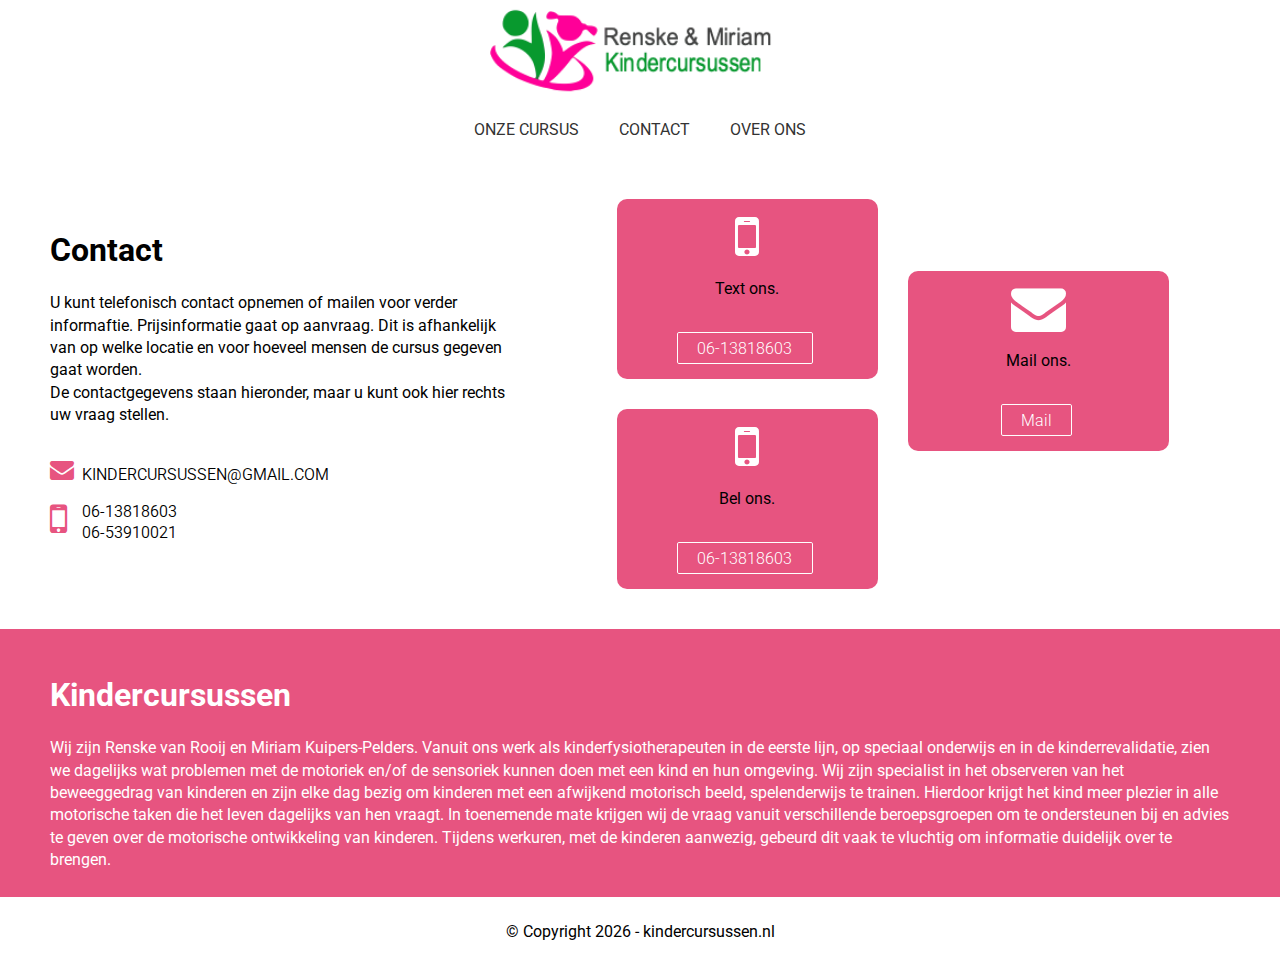
==== contact.html @ e48e3932 "Op mobiel kan je nu ook terug naar hoofdpagina" ====
<!DOCTYPE html>
<html lang="nl" dir="ltr">
  <head>
    <meta charset="utf-8">
    <meta name="viewport" content="width=device-width, initial-scale=1">
    <link href="https://fonts.googleapis.com/css2?family=Roboto:ital,wght@0,100;0,300;0,400;0,500;0,700;0,900;1,100;1,300;1,400;1,500;1,700;1,900&display=swap" rel="stylesheet">
    <link rel="stylesheet" href="https://cdnjs.cloudflare.com/ajax/libs/font-awesome/4.7.0/css/font-awesome.min.css">
    <!--STYLESHEETS-->
    <link rel="stylesheet" href="style/all_style.css">
    <link rel="stylesheet" href="style/nav_style.css">
    <link rel="stylesheet" href="style/contact_style.css">
    <link rel="stylesheet" href="style/footer_style.css">
    <!--FAVICON ICON STYLE-->
    <link rel="apple-touch-icon" sizes="180x180" href="img/favicon_io/apple-touch-icon.png">
    <link rel="icon" type="image/png" sizes="32x32" href="img/favicon_io/favicon-32x32.png">
    <link rel="icon" type="image/png" sizes="16x16" href="img/favicon_io/favicon-16x16.png">
    <link rel="manifest" href="img/favicon_io/site.webmanifest">
    <!--JAVA FILES-->
    <script src="js/java.js"></script>
    <!--TITLE-->
    <title>Kindercursussen</title>
  </head>
  <body id="body" class="">
    <div class="body_wrapper">
      <!--NAVIGATION BAR-->
      <nav>
        <a href="index2.html"><img class="logo" src="img/logo_kindercursussen-no_bg.png" alt="logo"></a>
        <ul id="navMenu" class="nav-menu">
          <li><a href="onze_cursus.html">Onze cursus</a></li>
          <li><a href="contact.html">Contact</a></li>
          <li><a href="over_ons.html">Over ons</a></li>
        </ul>
        <img id="burgerIcon" class="burger_icon" src="img/burger_icon.png" alt='burger_image' onclick="burger_open_close()">
      </nav>
      <div id="navMenuBurger" class="navbar_burger">
        <div id="burgerTitle" class="title">Renkse & Miriam<br><span class="green_color">Kindercursussen</span></div>
        <ul id="menuBurger" class="nav_menu_burger">
          <li><a href="onze_cursus.html">Onze cursus</a></li>
          <li><a href="contact.html">Contact</a></li>
          <li><a href="over_ons.html">Over ons</a></li>
        </ul>
      </div>
      <a href="index2.html"><img class="logo2" src="img/logo_kindercursussen-no_bg.png" alt="logo"></a>
      <!--NAVIGATION BAR END-->
    <!--CONTACT US-->
    <div class="contact_wrapper">
      <div class="top">
        <div class="top_header">
          <h1> Contact  </h1>
          <p> U kunt telefonisch contact opnemen of mailen voor verder informaftie. Prijsinformatie gaat op aanvraag. Dit is afhankelijk van op welke locatie en voor hoeveel mensen de cursus gegeven gaat worden.</p>
          <p>De contactgegevens staan hieronder, maar u kunt ook hier rechts uw vraag stellen.</p>
          </div>
          <div class="top_bulletpoints">
            <div>
              <ul class="bulletpoints_icons">
                <li> <i class="fa fa-envelope"></i></li>
                <li> <i class="fa fa-mobile-phone"></i></li>
              </ul>
            </div>
            <div>
              <ul class="bulletpoints">
                <li>kindercursussen@gmail.com</li>
                <li id="tel">06-13818603<br>06-53910021</li>
              </ul>
            </div>
          </div>
        </div>
<!--        <div class="container">-->
<!--          <form target="_blank" action="https://formspree.io/f/mayljlwj" method="POST">-->
<!--            <h1> Stel ons een vraag </h1>-->
<!--            <input type="text" id="fname" name="naam" placeholder="Uw naam">-->
<!--            <input type="email" id="mail" name="email" placeholder="E-mail Adres" required>-->
<!--            <textarea id="subj" name="bericht" placeholder="Stel hier uw vraag" required></textarea>-->
<!--            <input type="submit" value="Verzenden">-->
<!--          </form>-->
<!--        </div>-->
        <div class="container2">
          <div class="box"><i class="fa fa-mobile-phone"></i><br><p id="text">Text ons.</p><br><a href="#" class="button">06-13818603</a></div>
          <div class="box box2"><i class="fa fa-envelope"></i><br><p id="text">Mail ons.</p><br><a href="mailto:kindercursussen@gmail.com" class="button">Mail</a></div>
          <div class="box"><i class="fa fa-mobile-phone"></i><br><p id="text">Bel ons.</p><br><a href="#" class="button">06-13818603</a></div>
        </div>
      </div>

      <div class="kindercursussen_wrapper">
        <h1>Kindercursussen</h1>
        Wij zijn Renske van Rooij en Miriam Kuipers-Pelders. Vanuit ons werk als kinderfysiotherapeuten in de eerste lijn, op speciaal onderwijs en in de kinderrevalidatie, zien we dagelijks wat problemen met de motoriek en/of de sensoriek kunnen doen met een kind en hun omgeving. Wij zijn specialist in het observeren van het beweeggedrag van kinderen en zijn elke dag bezig om kinderen met een afwijkend motorisch beeld, spelenderwijs te trainen. Hierdoor krijgt het kind meer plezier in alle motorische taken die het leven dagelijks van hen vraagt. In toenemende mate krijgen wij de vraag vanuit verschillende beroepsgroepen om te ondersteunen bij en advies te geven over de motorische ontwikkeling van kinderen. Tijdens werkuren, met de kinderen aanwezig, gebeurd dit vaak te vluchtig om informatie duidelijk over te brengen.
      </div>
    <!--CONTACT US END-->
    <!--FOOTER-->
    <footer>
      <p>&copy; Copyright <script>document.write(new Date().getFullYear())</script> - kindercursussen.nl </p>
    </footer>
    </div>
  </body>
</html>
---- style/all_style.css ----
* {
  padding: 0;
  margin: 0;
  font-family: 'Roboto';
  /* border: 1px solid red; */
}

/* deze styling is voor het deactiveren van horizontaal scrollen (voor mobile view) */
.body_wrapper {
  position: relative;
  overflow-x: hidden;
}
---- style/nav_style.css ----
/*--------------------------NAVIGATION BAR STYLE-------------------------------*/

nav {
  width: 100%;
  position: relative;
  z-index: 10;
}
nav .nav-menu {
  display: flex;
  justify-content: center;
  -webkit-justify-content: center;
  -moz-justify-content: center;
  text-transform: uppercase;
}
.logo {
  margin: 0px auto;
  height: 100px;
  display: block;
}
.logo2 {
  display: none;
  margin: 0px auto;
  height: 100px;
}
nav li {
  list-style-type: none;
  padding: 20px 20px;
  position: relative;
}
nav .nav-menu a {
  text-decoration: none;
  color: #333;
}
nav .nav-menu li:hover {
  box-shadow: inset 0px -2px 0px 0px #2a9df4;
  transition: box-shadow 0.5s;
}

nav .burger_icon {
  display: none;
  height: 30px;
  padding: 15px;
  width: auto;
  position: absolute;
  right: 0;
  top: 0;
}
.burger_check {
  position: absolute;
  top: 0;
  right: 0;
  width: 60px;
  height: 60px;
  display: none;
  z-index: 20;
  cursor: pointer;
}
.navbar_burger {
  width: 100%;
  height: 100vh;
  top: 0;
  z-index: 2;
  background-color: rgba(23,23,23,1);
  position: fixed;
  display: flex;
  align-items: center;
  -webkit-align-items: center;
  -moz-align-items: center;
  visibility: hidden;
  opacity: 0;
}
.navbar_burger .title {
  position: absolute;
  color: rgb(255,255,255);
  line-height: 0.8em;
  font-size: 1.9em;
  font-weight: 200;
  top: 80px;
  text-align: center;
  width: 100%;
  opacity: 0;
}
.nav_menu_burger {
  opacity: 0;
}
.navbar_burger ul {
  font-size: 1.7em;
  font-weight: 100;
}
.navbar_burger li {
  list-style-type: none;
  padding: 15px 20px;
  text-transform: uppercase;
}
.navbar_burger ul a {
  text-decoration: none;
  color: rgb(200,200,200);
}
.navbar_burger ul li a:hover {
  color: #DDA;
  transition: color 0.5s;
}


/*--------------------------RESPONSIVE NAVIGATION BAR STYLE-------------------------------*/

@media only screen and (max-width: 700px) {
  nav .burger_icon {
    display: block;
  }
  nav .nav-menu {
    display: none;
  }
  .logo {
    display: none;
  }
  .logo2 {
    display: block;
    margin: 0px;
    height: 60px;
  }
  .responsive {
    visibility: visible;
    opacity: 1;
    transition: opacity 0.5s;
  }
  .pos {
    position: fixed !important;
  }
  .opacity {
    opacity: 1 !important;
    transition: opacity 1s;
  }
  .overflowY {
    overflow-y: hidden;
  }
}


/*-------SPAN COLORS--------*/
.green_color {
  color: rgba(8,153,46,1);
}
---- style/contact_style.css ----
/*-----------CONTACT STYLE-----------*/
.contact_wrapper {
  display: flex;
  position: relative;
  width: 100%;
  padding: 25px;
  box-sizing: border-box;
}

.top {
  width: 45%;
  padding: 25px;
  padding-right: 40px;
  margin-right: 40px;
  box-sizing: border-box;
}

.top_header {
  margin-bottom: 20px;
  line-height: 1.4em;
}
.top_header h1 {
  line-height: 2.6;
}

.top_bulletpoints {
  display: flex;
}
.bulletpoints_icons {
  list-style-type: none;
  margin-right: 8px;
}
.bulletpoints_icons li {
  line-height: 2;
  margin-top: 10px;
}
#tel {
  line-height: 1.3;
}
.bulletpoints {
  list-style-type: none;
  text-transform: uppercase;
  font-weight: 350;
}
.bulletpoints li {
  line-height: 2.2;
  margin-top: 10px;
}
.fa-map-marker, .fa-mobile-phone, .fa-envelope {
  color: rgba(231,84,128,1);
}
.fa-mobile-phone {
  font-size: 40px;
}
.fa-map-marker {
  font-size: 30px;
}
.fa-envelope {
  font-size: 24px;
}

.container {
  width: 50%;
  position: absolute;
  box-shadow: 0px 0px 20px 1px rgba(0,0,0,0.2);
  transform: translate(0, 40px);
  background-color: rgba(255,255,255,1);
  right: 25px;
}

.kindercursussen_wrapper  {
  padding: 25px 50px;
  color: white;
  line-height: 1.4em;
  background-color: rgb(231,84,128);
}
.kindercursussen_wrapper h1 {
  line-height: 2.6;
}

.container form {
  padding: 25px;
  margin: 25px;
}
.container input[type=text], .container input[type=email], .container input[type=tel], #subj {
  box-sizing: border-box;
  width: 100%;
  padding: 10px;
  margin-top: 5px;
  margin-bottom: 10px;
  resize: none;
  border: 1px solid rgb(231,84,128);
  background-color: rgba(231,84,128,0.05);
}
.container input[type=text]:focus, .container input[type=email]:focus, .container input[type=tel]:focus, #subj:focus {
  outline: none;
  border: 1px solid rgba(231,84,128,0.5);
  background-color: rgba(231,84,128,0.1);
}
#subj {
  height: 85px;
}
.container input[type=submit] {
  width: 100%;
  border: none;
  padding: 10px;
  color: white;
  text-transform: uppercase;
  font-weight: 400;
  font-size: 15px;
  background-color: rgba(231,84,128,1);
}
.container input[type=submit]:hover {
  background-color: rgba(231,84,128,0.8);
  cursor: pointer;
}

/*-----------BOX STYLE----------- */

.container2 {
  display: flex;
  width: 55%;
  flex-wrap: wrap;
}
.container2 .fa-map-marker, .container2 .fa-mobile-phone, .container2 .fa-envelope {
  color: rgb(255, 255, 255);
  font-size: 55px;
  /* transform: translateY(-20px); */
}

.box {
  width: 40%;
  box-sizing: border-box;
  text-align: center;
  margin: 15px;
  padding: 10px;
  background-color: rgb(231,84,128);
  border-radius: 10px;
}
.box2 {  
  transform: translateY(40%);
}
p#text {
  padding: 15px 0;
}
a.button {
  display:inline-block;
  padding:0.35em 1.2em;
  border:0.1em solid #FFFFFF;
  margin:0 0.3em 0.3em 0;
  border-radius:0.12em;
  box-sizing: border-box;
  text-decoration:none;
  font-family:'Roboto',sans-serif;
  font-weight:300;
  color:#FFFFFF;
  text-align:center;
  transition: all 0.2s;
}
a.button:hover{
  color:rgb(231,84,128);
  background-color:#FFFFFF;
  cursor: pointer;
}

/*-----------BOX STYLE END----------- */

/*-----------CONTACT US RESPONSIVE STYLE----------- */

@media only screen and (max-width: 700px) {
  .contact_wrapper {
    flex-direction: column;
    box-sizing: border-box;
  }
  .top {
    width: 100%;
    padding: 0 0 25px;
  }
  .container {
    width: 100%;
    position: static;
    transform: translate(0, 0);
  }
  .container2 {
    display: flex;
    width: 100%;
    flex-wrap: nowrap;
  }
  .box {
    width: 100%;
    box-sizing: border-box;
    text-align: center;
    margin: 5px;
    padding: 10px;
    background-color: rgb(231,84,128);
    border-radius: 10px;
  }
  .box2 {  
    transform: translateY(0);
  }
}

/*-----------CONTACT US RESPONSIVE STYLE END----------- */
---- style/footer_style.css ----
footer p {
  padding: 25px;
  text-align: center;
}
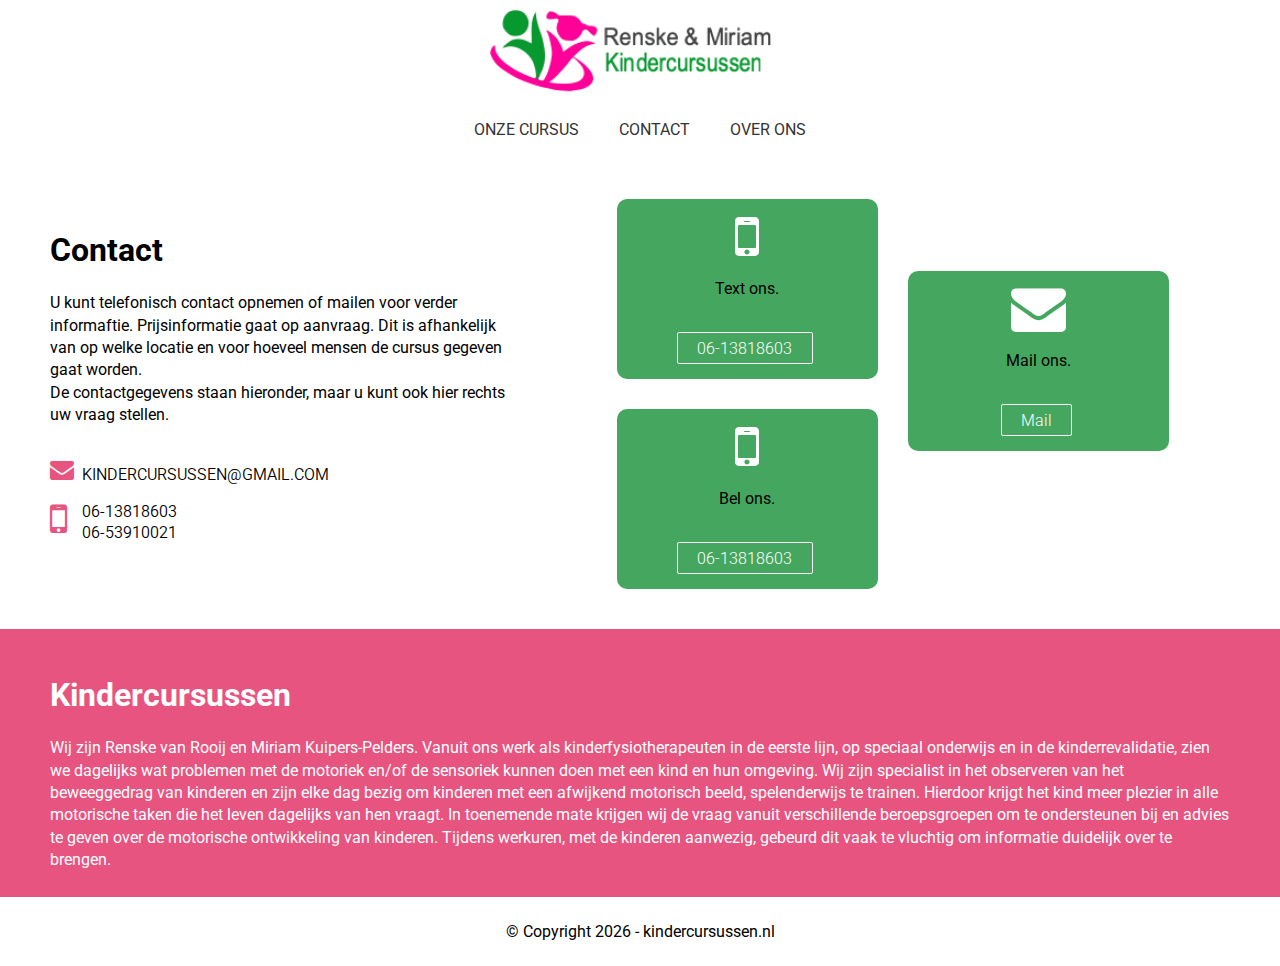
==== commit 0b8457fd: "Paar website verbeteringen" ====
--- a/contact.html
+++ b/contact.html
@@ -2,6 +2,8 @@
 <html lang="nl" dir="ltr">
   <head>
     <meta charset="utf-8">
+    <meta name="description" content="Hier vindt u informatie over the cursus die wij geven. Deze cursus is gefocused op kinderfysiotherapeuten." />
+    <meta name="keywords" content="cursus, cursussen, kindercursussen, fysiotherapie, fysio" />
     <meta name="viewport" content="width=device-width, initial-scale=1">
     <link href="https://fonts.googleapis.com/css2?family=Roboto:ital,wght@0,100;0,300;0,400;0,500;0,700;0,900;1,100;1,300;1,400;1,500;1,700;1,900&display=swap" rel="stylesheet">
     <link rel="stylesheet" href="https://cdnjs.cloudflare.com/ajax/libs/font-awesome/4.7.0/css/font-awesome.min.css">
@@ -20,7 +22,7 @@
     <!--TITLE-->
     <title>Kindercursussen</title>
   </head>
-  <body id="body" class="">
+  <body id="body">
     <div class="body_wrapper">
       <!--NAVIGATION BAR-->
       <nav>
--- a/style/contact_style.css
+++ b/style/contact_style.css
@@ -134,7 +134,7 @@
   text-align: center;
   margin: 15px;
   padding: 10px;
-  background-color: rgb(231,84,128);
+  background-color: rgb(69, 167, 95);
   border-radius: 10px;
 }
 .box2 {  
@@ -158,7 +158,7 @@
   transition: all 0.2s;
 }
 a.button:hover{
-  color:rgb(231,84,128);
+  color:rgb(69, 167, 95);
   background-color:#FFFFFF;
   cursor: pointer;
 }
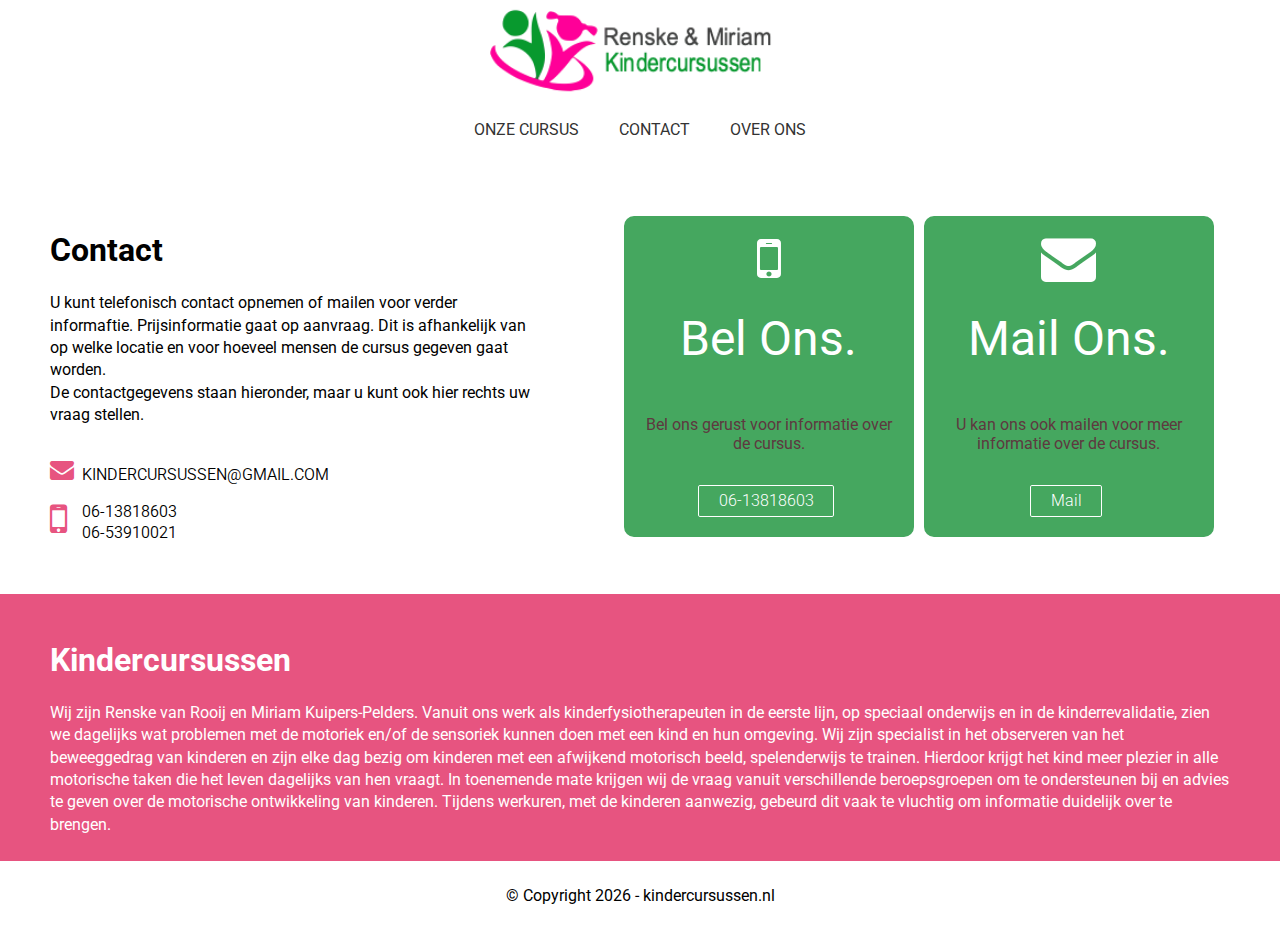
==== commit 8a8b6215: "Derde versie van de contact pagina" ====
--- a/contact.html
+++ b/contact.html
@@ -67,19 +67,23 @@
             </div>
           </div>
         </div>
-<!--        <div class="container">-->
-<!--          <form target="_blank" action="https://formspree.io/f/mayljlwj" method="POST">-->
-<!--            <h1> Stel ons een vraag </h1>-->
-<!--            <input type="text" id="fname" name="naam" placeholder="Uw naam">-->
-<!--            <input type="email" id="mail" name="email" placeholder="E-mail Adres" required>-->
-<!--            <textarea id="subj" name="bericht" placeholder="Stel hier uw vraag" required></textarea>-->
-<!--            <input type="submit" value="Verzenden">-->
-<!--          </form>-->
-<!--        </div>-->
-        <div class="container2">
+       <!-- <div class="container">
+         <form target="_blank" action="https://formspree.io/f/mayljlwj" method="POST">
+           <h1> Stel ons een vraag </h1>
+           <input type="text" id="fname" name="naam" placeholder="Uw naam">
+           <input type="email" id="mail" name="email" placeholder="E-mail Adres" required>
+           <textarea id="subj" name="bericht" placeholder="Stel hier uw vraag" required></textarea>
+           <input type="submit" value="Verzenden">
+         </form>
+        </div> -->
+        <!-- <div class="container2">
           <div class="box"><i class="fa fa-mobile-phone"></i><br><p id="text">Text ons.</p><br><a href="#" class="button">06-13818603</a></div>
           <div class="box box2"><i class="fa fa-envelope"></i><br><p id="text">Mail ons.</p><br><a href="mailto:kindercursussen@gmail.com" class="button">Mail</a></div>
           <div class="box"><i class="fa fa-mobile-phone"></i><br><p id="text">Bel ons.</p><br><a href="#" class="button">06-13818603</a></div>
+        </div> -->
+        <div class="container3">
+          <div class="rectangle"><i class="fa fa-mobile-phone"></i><p class="title">Bel Ons.</p><p class="content">Bel ons gerust voor informatie over de cursus.</p><a href="tel:0613818603" class="button">06-13818603</a></div>
+          <div class="rectangle"><i class="fa fa-envelope"></i><p class="title">Mail Ons.</p><p class="content">U kan ons ook mailen voor meer informatie over de cursus.</p><a href="mailto:kindercursussen@gmail.com" class="button">Mail</a></div>
         </div>
       </div>
 
--- a/style/nav_style.css
+++ b/style/nav_style.css
@@ -1,7 +1,7 @@
 /*--------------------------NAVIGATION BAR STYLE-------------------------------*/
 
 nav {
-  width: 100%;
+  width: 100vw;
   position: relative;
   z-index: 10;
 }
--- a/style/contact_style.css
+++ b/style/contact_style.css
@@ -143,11 +143,44 @@
 p#text {
   padding: 15px 0;
 }
+
+/*-----------BOX STYLE END----------- */
+/*-----------RECTANGLE STYLE----------- */
+
+.container3 {
+  display: flex;
+  flex-wrap: wrap;
+  text-align: center;
+  align-items: center;
+}
+.container3 .fa-map-marker, .container3 .fa-mobile-phone, .container3 .fa-envelope {
+  color: rgb(255, 255, 255);
+  font-size: 55px;
+}
+.rectangle {
+  box-sizing: border-box;
+  max-width: 300px;
+  width: 50%;
+  padding: 15px;
+  border: 5px solid white;
+  border-radius: 15px;
+  background: rgb(69, 167, 95);
+}
+.rectangle .title {
+  font-size: 3em;
+  padding: 0.5em 0 1em 0;
+  color: white;
+}
+.rectangle .content {
+  font-size: 1em;
+  font-weight: 400;
+  color: rgb(94, 57, 63);
+}
 a.button {
   display:inline-block;
   padding:0.35em 1.2em;
   border:0.1em solid #FFFFFF;
-  margin:0 0.3em 0.3em 0;
+  margin:2em 0.3em 0.3em 0;
   border-radius:0.12em;
   box-sizing: border-box;
   text-decoration:none;
@@ -162,8 +195,7 @@
   background-color:#FFFFFF;
   cursor: pointer;
 }
-
-/*-----------BOX STYLE END----------- */
+/*-----------RECTANGLE STYLE END----------- */
 
 /*-----------CONTACT US RESPONSIVE STYLE----------- */
 
@@ -198,6 +230,13 @@
   .box2 {  
     transform: translateY(0);
   }
+  .rectangle {
+    max-width: none;
+    width: 100%;
+    border: 5px hidden white;
+    border-top: 5px solid white;
+    border-bottom: 5px solid white;
+  }
 }
 
 /*-----------CONTACT US RESPONSIVE STYLE END----------- */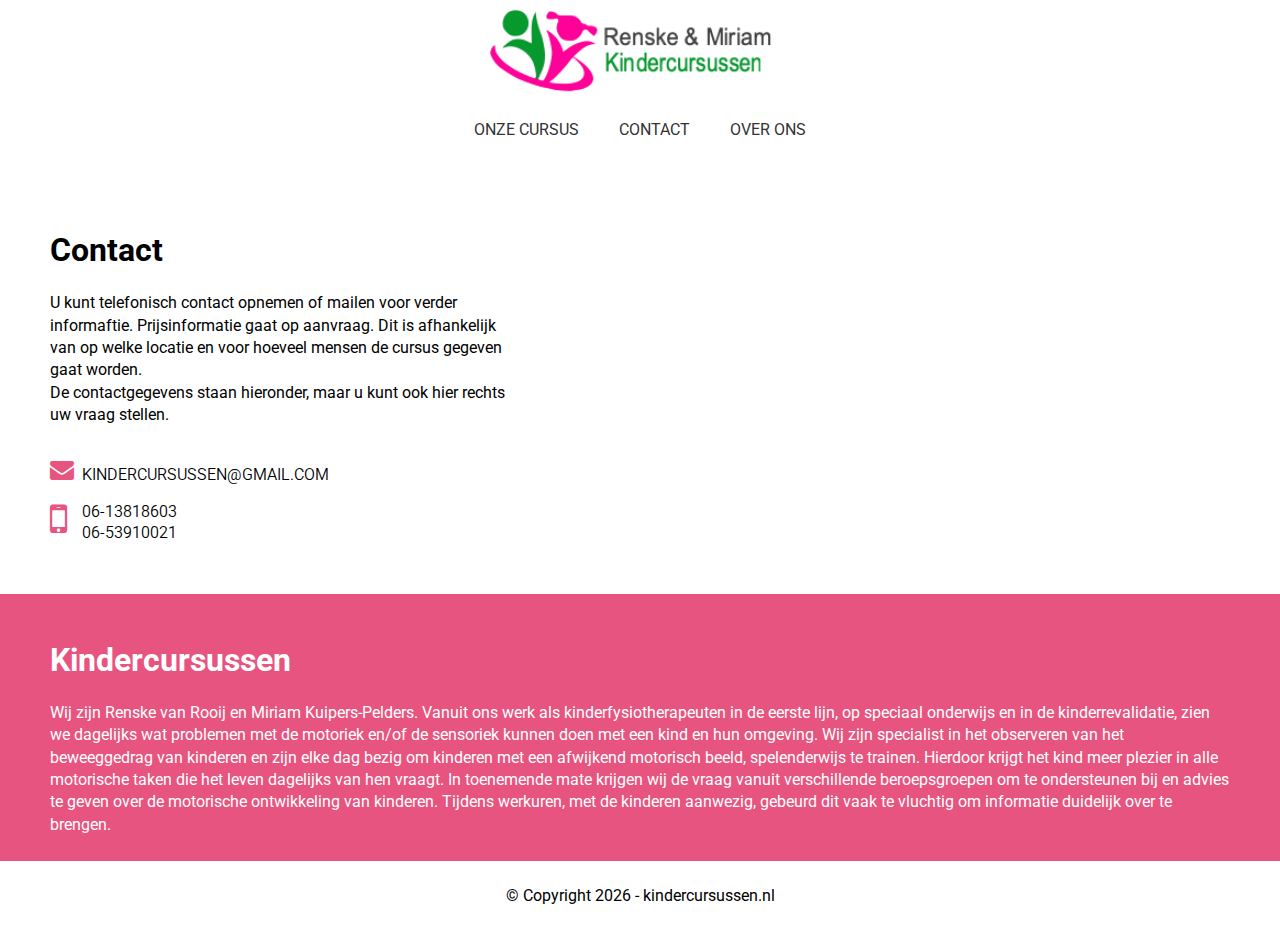
==== commit f3249481: "Versie vier van contact formulier" ====
--- a/contact.html
+++ b/contact.html
@@ -81,9 +81,12 @@
           <div class="box box2"><i class="fa fa-envelope"></i><br><p id="text">Mail ons.</p><br><a href="mailto:kindercursussen@gmail.com" class="button">Mail</a></div>
           <div class="box"><i class="fa fa-mobile-phone"></i><br><p id="text">Bel ons.</p><br><a href="#" class="button">06-13818603</a></div>
         </div> -->
-        <div class="container3">
+        <!-- <div class="container3">
           <div class="rectangle"><i class="fa fa-mobile-phone"></i><p class="title">Bel Ons.</p><p class="content">Bel ons gerust voor informatie over de cursus.</p><a href="tel:0613818603" class="button">06-13818603</a></div>
           <div class="rectangle"><i class="fa fa-envelope"></i><p class="title">Mail Ons.</p><p class="content">U kan ons ook mailen voor meer informatie over de cursus.</p><a href="mailto:kindercursussen@gmail.com" class="button">Mail</a></div>
+        </div> -->
+        <div class="container4">
+          <div class="img"></div>
         </div>
       </div>
 
--- a/style/contact_style.css
+++ b/style/contact_style.css
@@ -196,6 +196,19 @@
   cursor: pointer;
 }
 /*-----------RECTANGLE STYLE END----------- */
+/*-----------IMAGE STYLE----------- */
+.container4 {
+  width: 55%;
+}
+.container4 .img {
+  height: 115%;
+  background-image: url(../img/kid_reading.jpg);
+  background-position: center;
+  background-repeat: no-repeat;
+  background-size: cover;
+  transform: translateY(35px);
+}
+/*-----------IMAGE STYLE END----------- */
 
 /*-----------CONTACT US RESPONSIVE STYLE----------- */
 
@@ -237,6 +250,12 @@
     border-top: 5px solid white;
     border-bottom: 5px solid white;
   }
-}
-
+  .container4 {
+    width: 100%;
+  }
+  .container4 .img {
+    height: 550px;
+    transform: translateY(0);
+  }
+}
 /*-----------CONTACT US RESPONSIVE STYLE END----------- */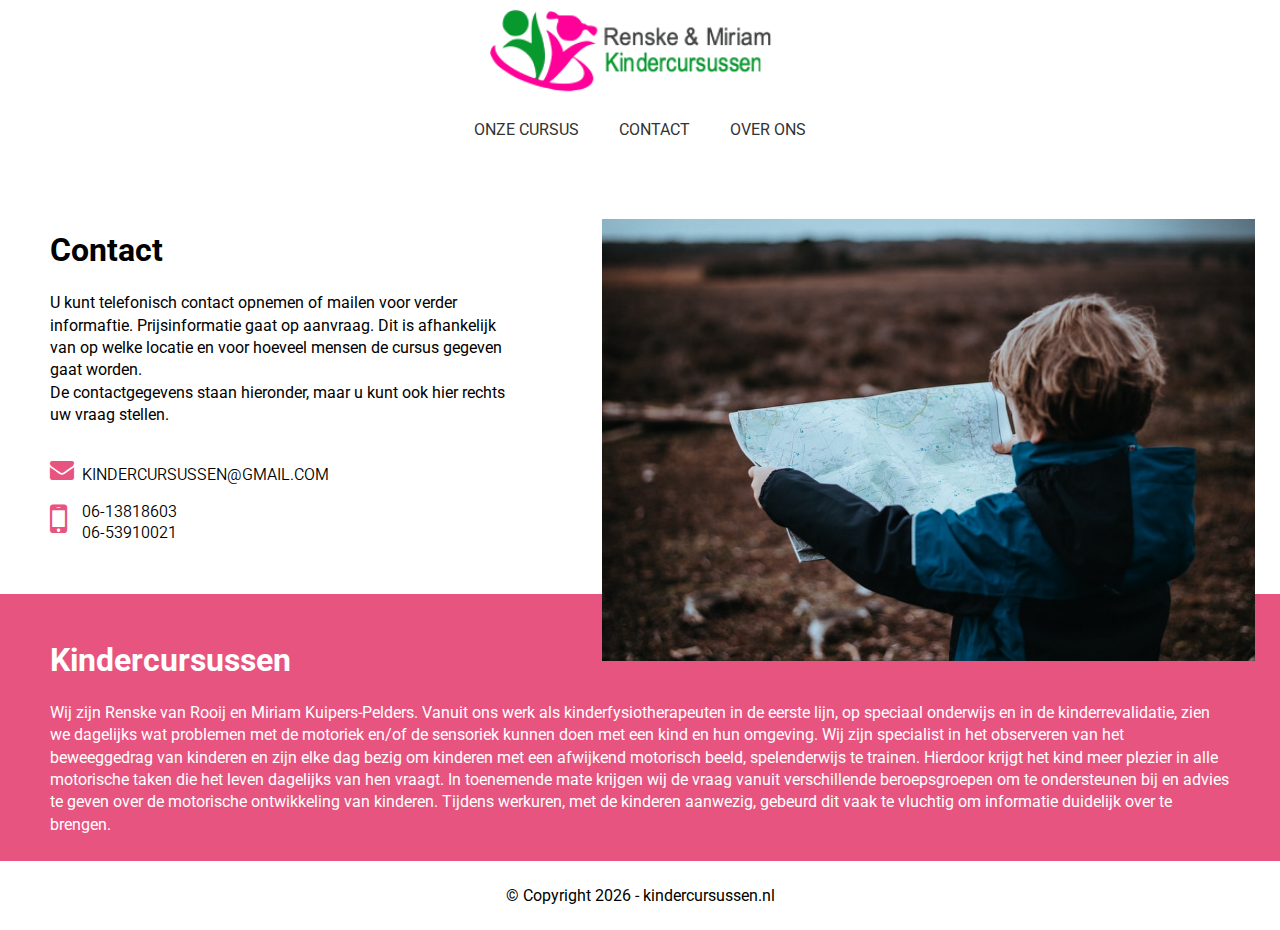
==== commit 1204efe6: "email en telefoonnummer zijn nu clickable" ====
--- a/contact.html
+++ b/contact.html
@@ -61,8 +61,8 @@
             </div>
             <div>
               <ul class="bulletpoints">
-                <li>kindercursussen@gmail.com</li>
-                <li id="tel">06-13818603<br>06-53910021</li>
+                <li><a href="mailto:kindercursussen@gmail.com" id="mail">kindercursussen@gmail.com</a></li>
+                <li id="tel"><a href="tel:0613818603" class="tel">06-13818603</a><br><a href="tel:0653910021" class="tel">06-53910021</a></li>
               </ul>
             </div>
           </div>
--- a/style/contact_style.css
+++ b/style/contact_style.css
@@ -36,6 +36,14 @@
 }
 #tel {
   line-height: 1.3;
+}
+.tel {
+  text-decoration: none;
+  color: black;
+}
+#mail {
+  text-decoration: none;
+  color: black;
 }
 .bulletpoints {
   list-style-type: none;
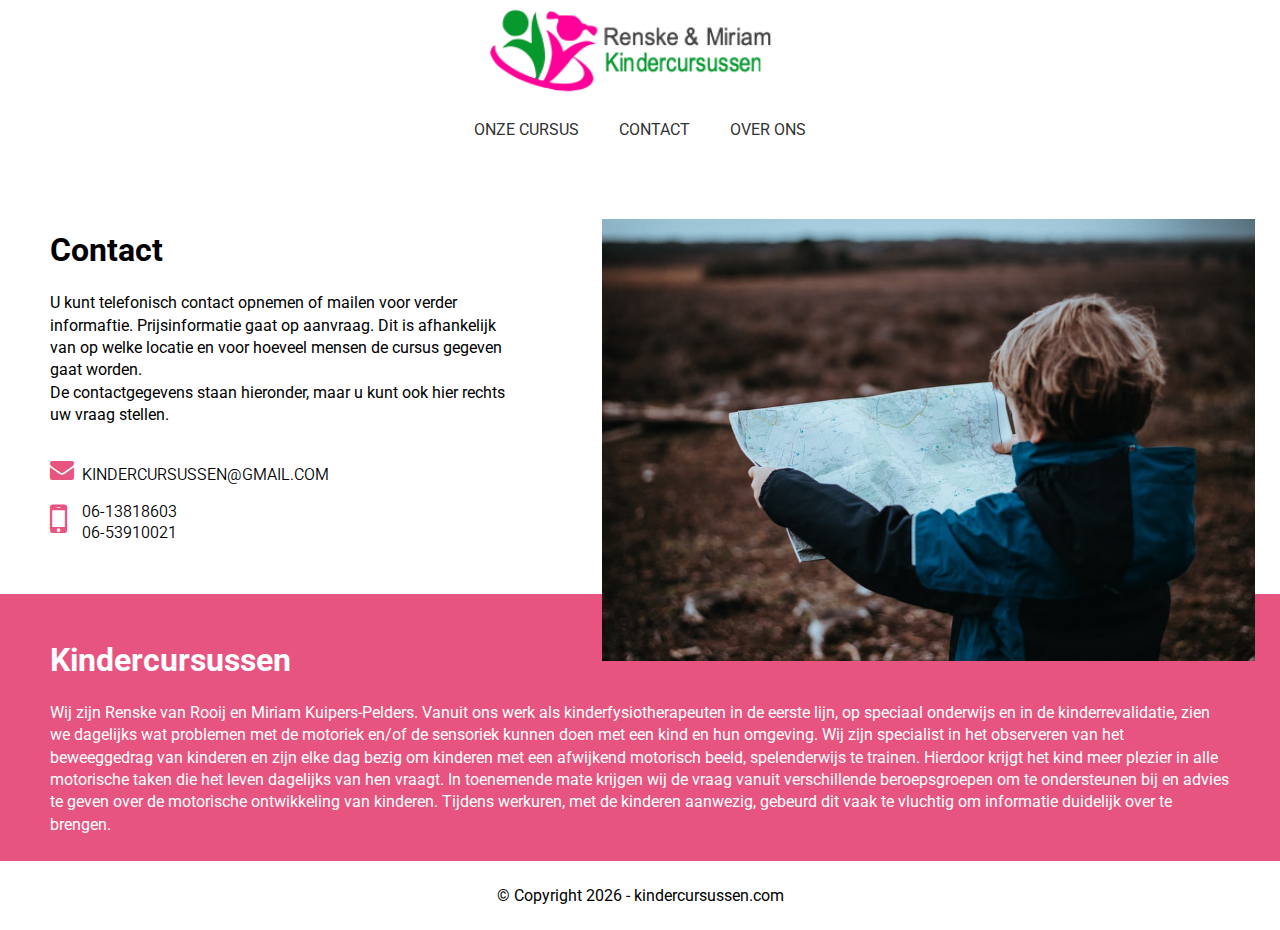
==== commit 86b8192b: "Footer URL aangepast" ====
--- a/contact.html
+++ b/contact.html
@@ -97,7 +97,7 @@
     <!--CONTACT US END-->
     <!--FOOTER-->
     <footer>
-      <p>&copy; Copyright <script>document.write(new Date().getFullYear())</script> - kindercursussen.nl </p>
+      <p>&copy; Copyright <script>document.write(new Date().getFullYear())</script> - kindercursussen.com </p>
     </footer>
     </div>
   </body>
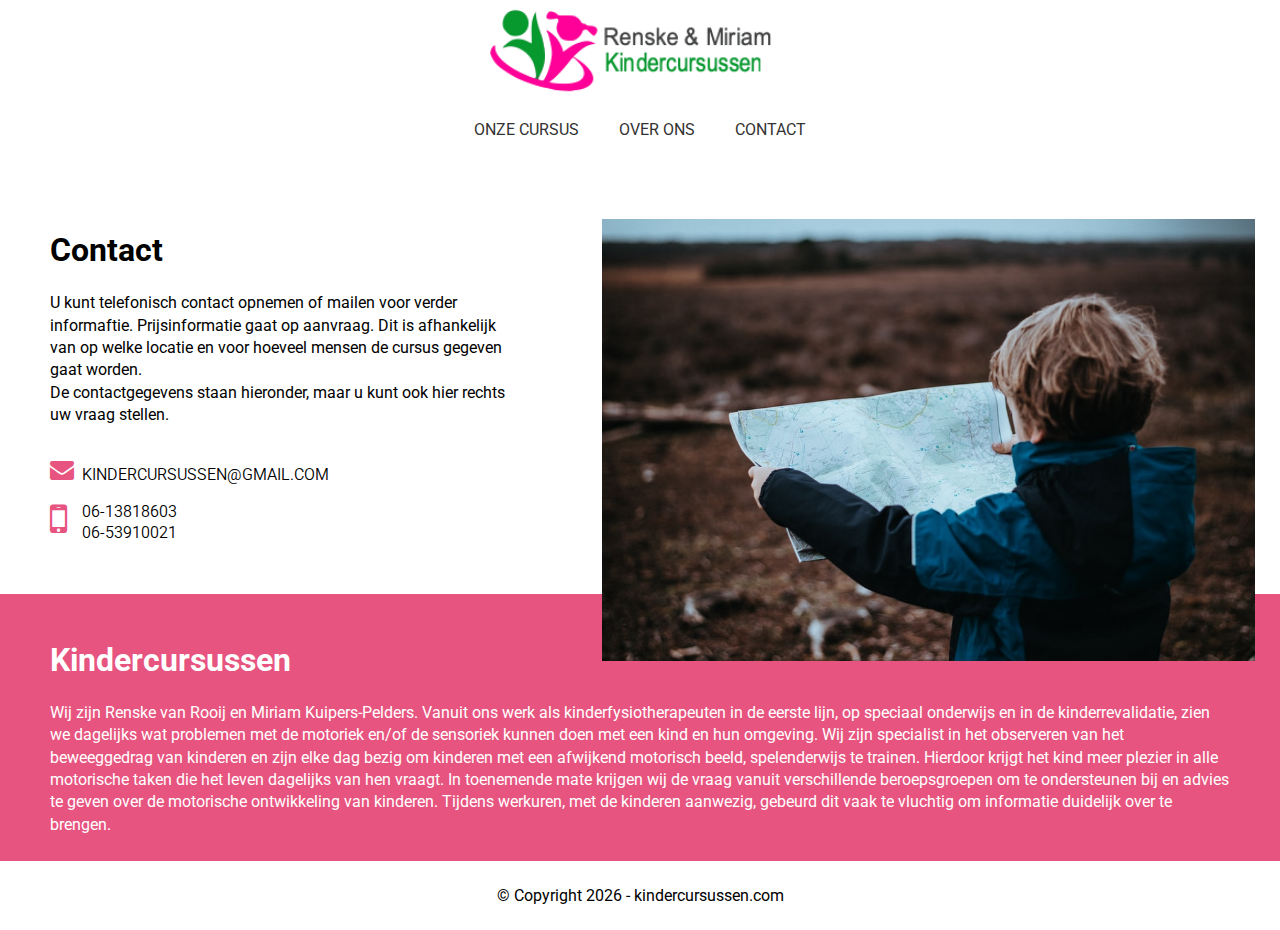
==== commit e3c9b806: "Navigatie blokken omgedraaid" ====
--- a/contact.html
+++ b/contact.html
@@ -29,8 +29,8 @@
         <a href="index2.html"><img class="logo" src="img/logo_kindercursussen-no_bg.png" alt="logo"></a>
         <ul id="navMenu" class="nav-menu">
           <li><a href="onze_cursus.html">Onze cursus</a></li>
+          <li><a href="over_ons.html">Over ons</a></li>
           <li><a href="contact.html">Contact</a></li>
-          <li><a href="over_ons.html">Over ons</a></li>
         </ul>
         <img id="burgerIcon" class="burger_icon" src="img/burger_icon.png" alt='burger_image' onclick="burger_open_close()">
       </nav>
@@ -38,8 +38,8 @@
         <div id="burgerTitle" class="title">Renkse & Miriam<br><span class="green_color">Kindercursussen</span></div>
         <ul id="menuBurger" class="nav_menu_burger">
           <li><a href="onze_cursus.html">Onze cursus</a></li>
+          <li><a href="over_ons.html">Over ons</a></li>
           <li><a href="contact.html">Contact</a></li>
-          <li><a href="over_ons.html">Over ons</a></li>
         </ul>
       </div>
       <a href="index2.html"><img class="logo2" src="img/logo_kindercursussen-no_bg.png" alt="logo"></a>
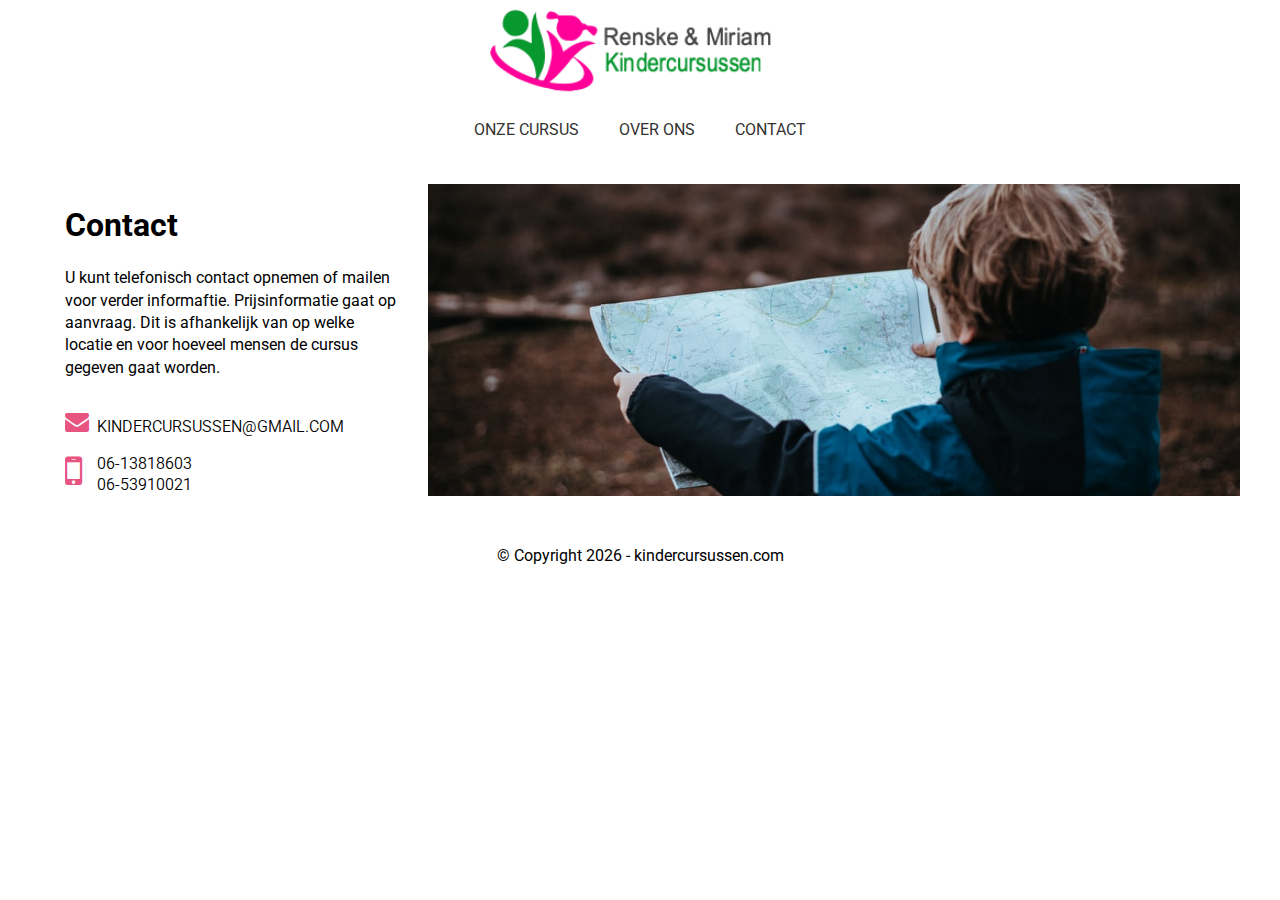
==== commit 31e576d9: "Aangevraagd aanpassingen doorgevoerd" ====
--- a/contact.html
+++ b/contact.html
@@ -46,54 +46,37 @@
       <!--NAVIGATION BAR END-->
     <!--CONTACT US-->
     <div class="contact_wrapper">
+      <div class="contact_wrapper_content">
       <div class="top">
         <div class="top_header">
           <h1> Contact  </h1>
           <p> U kunt telefonisch contact opnemen of mailen voor verder informaftie. Prijsinformatie gaat op aanvraag. Dit is afhankelijk van op welke locatie en voor hoeveel mensen de cursus gegeven gaat worden.</p>
-          <p>De contactgegevens staan hieronder, maar u kunt ook hier rechts uw vraag stellen.</p>
+        </div>
+        <div class="top_bulletpoints">
+          <div>
+            <ul class="bulletpoints_icons">
+              <li> <i class="fa fa-envelope"></i></li>
+              <li> <i class="fa fa-mobile-phone"></i></li>
+            </ul>
           </div>
-          <div class="top_bulletpoints">
-            <div>
-              <ul class="bulletpoints_icons">
-                <li> <i class="fa fa-envelope"></i></li>
-                <li> <i class="fa fa-mobile-phone"></i></li>
-              </ul>
-            </div>
-            <div>
-              <ul class="bulletpoints">
-                <li><a href="mailto:kindercursussen@gmail.com" id="mail">kindercursussen@gmail.com</a></li>
-                <li id="tel"><a href="tel:0613818603" class="tel">06-13818603</a><br><a href="tel:0653910021" class="tel">06-53910021</a></li>
-              </ul>
-            </div>
+          <div>
+            <ul class="bulletpoints">
+              <li><a href="mailto:kindercursussen@gmail.com" id="mail">kindercursussen@gmail.com</a></li>
+              <li id="tel"><a href="tel:0613818603" class="tel">06-13818603</a><br><a href="tel:0653910021" class="tel">06-53910021</a></li>
+            </ul>
           </div>
+        </div>  
         </div>
-       <!-- <div class="container">
-         <form target="_blank" action="https://formspree.io/f/mayljlwj" method="POST">
-           <h1> Stel ons een vraag </h1>
-           <input type="text" id="fname" name="naam" placeholder="Uw naam">
-           <input type="email" id="mail" name="email" placeholder="E-mail Adres" required>
-           <textarea id="subj" name="bericht" placeholder="Stel hier uw vraag" required></textarea>
-           <input type="submit" value="Verzenden">
-         </form>
-        </div> -->
-        <!-- <div class="container2">
-          <div class="box"><i class="fa fa-mobile-phone"></i><br><p id="text">Text ons.</p><br><a href="#" class="button">06-13818603</a></div>
-          <div class="box box2"><i class="fa fa-envelope"></i><br><p id="text">Mail ons.</p><br><a href="mailto:kindercursussen@gmail.com" class="button">Mail</a></div>
-          <div class="box"><i class="fa fa-mobile-phone"></i><br><p id="text">Bel ons.</p><br><a href="#" class="button">06-13818603</a></div>
-        </div> -->
-        <!-- <div class="container3">
-          <div class="rectangle"><i class="fa fa-mobile-phone"></i><p class="title">Bel Ons.</p><p class="content">Bel ons gerust voor informatie over de cursus.</p><a href="tel:0613818603" class="button">06-13818603</a></div>
-          <div class="rectangle"><i class="fa fa-envelope"></i><p class="title">Mail Ons.</p><p class="content">U kan ons ook mailen voor meer informatie over de cursus.</p><a href="mailto:kindercursussen@gmail.com" class="button">Mail</a></div>
-        </div> -->
         <div class="container4">
           <div class="img"></div>
         </div>
       </div>
+      </div>
 
-      <div class="kindercursussen_wrapper">
-        <h1>Kindercursussen</h1>
+      <!-- <div class="kindercursussen_wrapper">
+        <h1>Contactgegevens</h1>
         Wij zijn Renske van Rooij en Miriam Kuipers-Pelders. Vanuit ons werk als kinderfysiotherapeuten in de eerste lijn, op speciaal onderwijs en in de kinderrevalidatie, zien we dagelijks wat problemen met de motoriek en/of de sensoriek kunnen doen met een kind en hun omgeving. Wij zijn specialist in het observeren van het beweeggedrag van kinderen en zijn elke dag bezig om kinderen met een afwijkend motorisch beeld, spelenderwijs te trainen. Hierdoor krijgt het kind meer plezier in alle motorische taken die het leven dagelijks van hen vraagt. In toenemende mate krijgen wij de vraag vanuit verschillende beroepsgroepen om te ondersteunen bij en advies te geven over de motorische ontwikkeling van kinderen. Tijdens werkuren, met de kinderen aanwezig, gebeurd dit vaak te vluchtig om informatie duidelijk over te brengen.
-      </div>
+      </div> -->
     <!--CONTACT US END-->
     <!--FOOTER-->
     <footer>
--- a/style/contact_style.css
+++ b/style/contact_style.css
@@ -5,13 +5,17 @@
   width: 100%;
   padding: 25px;
   box-sizing: border-box;
+  justify-content: center;
+}
+.contact_wrapper_content {
+  display: flex;
+  max-width: 100%;
+  width: 1200px;
 }
 
 .top {
-  width: 45%;
-  padding: 25px;
-  padding-right: 40px;
-  margin-right: 40px;
+  width: 400px;
+  padding: 0 25px;
   box-sizing: border-box;
 }
 
@@ -55,7 +59,7 @@
   margin-top: 10px;
 }
 .fa-map-marker, .fa-mobile-phone, .fa-envelope {
-  color: rgba(231,84,128,1);
+  color: rgb(231,84,128);
 }
 .fa-mobile-phone {
   font-size: 40px;
@@ -206,22 +210,22 @@
 /*-----------RECTANGLE STYLE END----------- */
 /*-----------IMAGE STYLE----------- */
 .container4 {
-  width: 55%;
+  width: 70%;
 }
 .container4 .img {
-  height: 115%;
+  height: 100%;
   background-image: url(../img/kid_reading.jpg);
   background-position: center;
   background-repeat: no-repeat;
   background-size: cover;
-  transform: translateY(35px);
+  /* transform: translateY(35px); */
 }
 /*-----------IMAGE STYLE END----------- */
 
 /*-----------CONTACT US RESPONSIVE STYLE----------- */
 
 @media only screen and (max-width: 700px) {
-  .contact_wrapper {
+  .contact_wrapper_content {
     flex-direction: column;
     box-sizing: border-box;
   }
